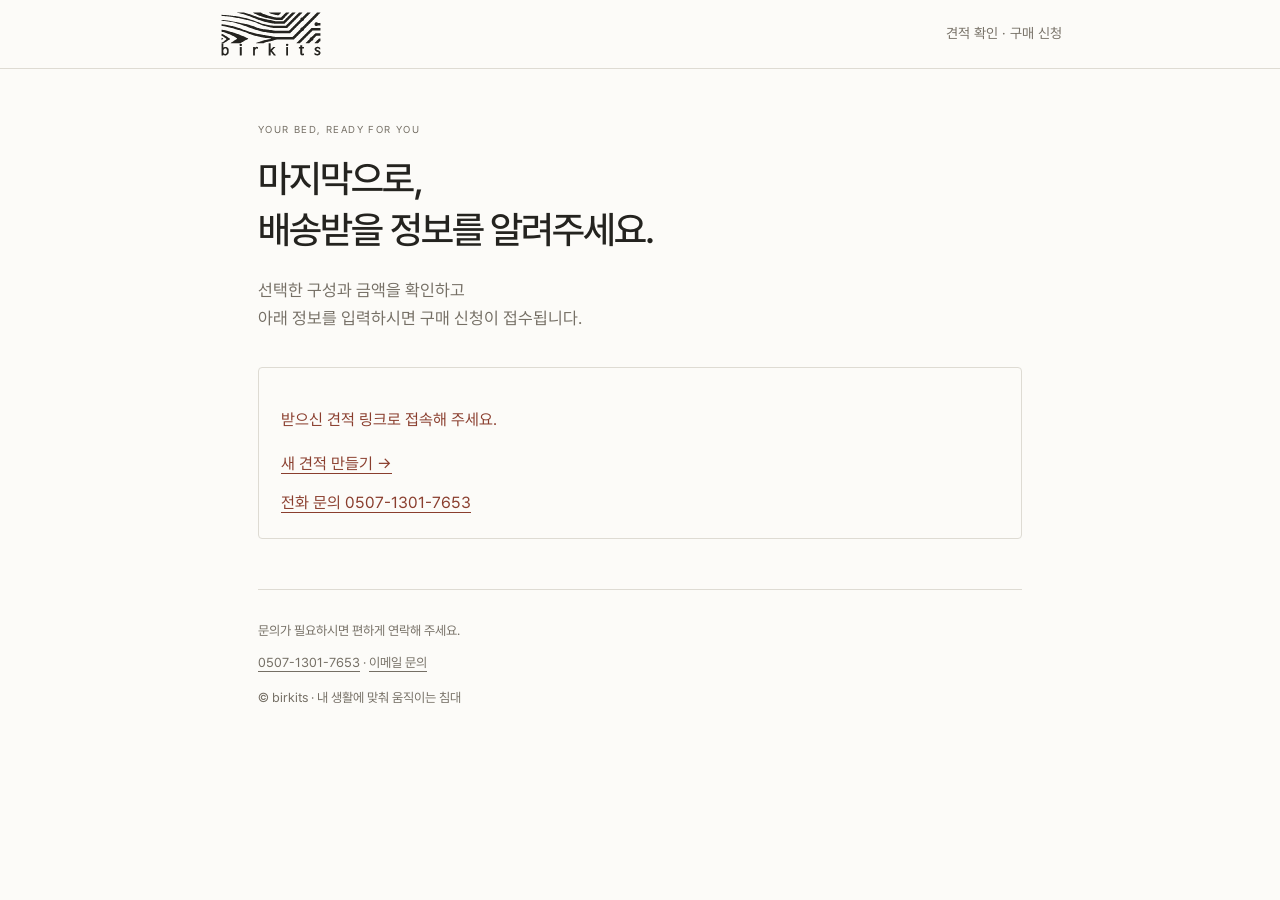
==== order.html @ 265a8187 "Add shareable quotes and customer purchase checkout" ====
<!doctype html>
<html lang="ko"><head><meta charset="utf-8"><meta name="viewport" content="width=device-width,initial-scale=1"><meta name="referrer" content="no-referrer"><meta name="robots" content="noindex,nofollow"><title>견적 확인·구매 신청 | 버킷츠</title><link rel="icon" href="assets/birkits-logo.jpg"><link rel="stylesheet" href="order.css?v=20261102-order1"><script defer src="https://t1.daumcdn.net/mapjsapi/bundle/postcode/prod/postcode.v2.js"></script><script defer src="assets/order-api.js?v=20261102-order1"></script><script defer src="order.js?v=20261102-order1"></script></head>
<body><header><div class="header-inner"><a href="https://birkits.com/" aria-label="버킷츠 메인으로"><img src="assets/birkits-store-logo.svg" width="106" height="50" alt="버킷츠"></a><span>견적 확인 · 구매 신청</span></div></header>
<main><section class="intro"><p class="eyebrow">YOUR BED, READY FOR YOU</p><h1>마지막으로,<br>배송받을 정보를 알려주세요.</h1><p>선택한 구성과 금액을 확인하고<br>아래 정보를 입력하시면 구매 신청이 접수됩니다.</p></section>
<p id="loading" class="notice" role="status">견적을 불러오고 있습니다.</p><section id="error" class="notice error" role="alert" hidden><p id="errorText"></p><a href="./">새 견적 만들기 →</a><a href="tel:050713017653">전화 문의 0507-1301-7653</a></section>
<div id="content" hidden><section class="quote-summary" aria-labelledby="quoteTitle"><div class="section-heading"><h2 id="quoteTitle">선택한 구성</h2><span id="quoteId"></span></div><div class="total"><span>총 견적</span><strong id="quoteTotal"></strong></div><details class="quote-details"><summary id="quoteDetailsLabel">선택한 구성 자세히 보기</summary><div id="quoteLines"></div><p id="quoteSize" class="muted"></p><a id="productDetail" class="text-link" href="https://birkits.com/" target="_blank" rel="noopener noreferrer" title="새 탭에서 열기">제품 상세페이지 보기 ↗</a></details></section>
<section class="bank" aria-label="입금 계좌"><div><span>입금 계좌</span><strong>신한은행 597-04-532966</strong><p>하영웅(버킷츠)</p></div><button type="button" id="copyAccount">계좌 복사</button><textarea id="accountText" aria-label="복사할 계좌 정보" readonly hidden>신한은행 597-04-532966 하영웅(버킷츠)</textarea><p id="copyStatus" role="status"></p></section>
<form id="orderForm"><div class="section-heading"><h2>고객 정보</h2><span>필수 항목을 확인해 주세요.</span></div><div class="fields"><label>고객명<input name="name" required maxlength="60" autocomplete="name" placeholder="받으실 분의 성함"></label><label>연락처<input name="phone" required inputmode="tel" autocomplete="tel" maxlength="15" placeholder="010-0000-0000"></label><label class="full">이메일 <span class="field-note">신청 내역을 보내드립니다.</span><input name="email" required type="email" maxlength="254" autocomplete="email" placeholder="이메일 주소"></label><div class="full address"><label>우편번호<div class="postcode-row"><input name="postcode" required inputmode="numeric" pattern="[0-9]{5}" maxlength="5" autocomplete="postal-code" placeholder="우편번호"><button type="button" id="searchAddress">주소 찾기</button></div></label><div id="postcodeWrap" hidden><button type="button" id="closeAddress" class="text-button">주소 검색 닫기 ×</button><div id="postcodeEmbed"></div></div><label>기본주소<input name="address" required maxlength="300" autocomplete="address-line1" placeholder="도로명·지번 주소"></label><label>상세주소 <span class="field-note">선택</span><input name="addressDetail" maxlength="200" autocomplete="address-line2" placeholder="동·호수 등 상세주소"></label></div><label class="full">배송 요청사항 <span class="field-note">선택</span><textarea name="deliveryRequest" rows="3" maxlength="1000" placeholder="배송·설치 시 전달할 내용을 적어 주세요."></textarea></label></div>
<label class="check"><input id="differentPayer" type="checkbox">입금자명이 고객명과 다릅니다.</label><label id="payerField" hidden>입금자명<input name="payerName" maxlength="60" placeholder="실제 입금하시는 분의 성함"></label><label class="honey" aria-hidden="true">웹사이트<input name="website" tabindex="-1" autocomplete="off"></label>
<details class="privacy"><summary>개인정보 수집·이용 안내</summary><p>수집 항목: 고객명, 연락처, 이메일, 주소, 배송 요청사항, 입금자명<br>이용 목적: 구매 접수, 배송·설치 및 상담, 신청 내역 이메일 안내<br>보관 기준: 관련 법령 및 버킷츠 개인정보처리방침에 따릅니다.</p><a href="https://birkits.com/member/privacy.html" target="_blank" rel="noopener noreferrer">개인정보처리방침 보기 ↗</a></details><label class="check consent"><input name="consent" type="checkbox" required><span>[필수] 주문 접수·배송을 위한 개인정보 수집·이용에 동의합니다.</span></label>
<p class="purchase-note">입금 확인 후 배송·설치 일정을 안내드립니다.<br>설치 조건이나 신청 내용의 변경이 필요하면 버킷츠로 연락해 주세요.</p><p id="formStatus" role="status" aria-live="polite"></p><button class="purchase" type="submit" id="purchaseButton">구매 신청하기</button></form>
<section id="success" class="success" hidden aria-live="polite"><p class="eyebrow">THANK YOU</p><h2>구매 신청이 접수되었습니다.</h2><strong id="orderNumber"></strong><p id="successText"></p><p>입금 확인 후 배송·설치 일정을 안내드립니다.</p><button id="retryMail" type="button" hidden>안내 메일 다시 받기</button><a href="https://birkits.com/">버킷츠 메인으로 →</a></section></div>
<footer><p>문의가 필요하시면 편하게 연락해 주세요.</p><a href="tel:050713017653">0507-1301-7653</a><span> · </span><a href="mailto:birkitshowroom@gmail.com">이메일 문의</a><p>© birkits · 내 생활에 맞춰 움직이는 침대</p></footer></main></body></html>
---- order.css ----
@font-face{font-family:Pretendard;src:url('assets/Pretendard-Regular.otf');font-weight:400;font-display:swap}@font-face{font-family:Pretendard;src:url('assets/Pretendard-Medium.otf');font-weight:500 600;font-display:swap}@font-face{font-family:Pretendard;src:url('assets/Pretendard-Bold.otf');font-weight:700 900;font-display:swap}
:root{--paper:#fcfbf8;--ink:#24231f;--muted:#756f65;--line:#dedbd3}*{box-sizing:border-box}body{margin:0;background:var(--paper);color:var(--ink);font:17px/1.7 Pretendard,sans-serif;word-break:keep-all;overflow-wrap:anywhere}button,input,textarea{font:inherit}button,a,input,textarea{-webkit-tap-highlight-color:transparent}a{color:inherit;text-underline-offset:4px}button{cursor:pointer}button:disabled{opacity:.55;cursor:wait}[hidden]{display:none!important}button:focus-visible,a:focus-visible,input:focus-visible,textarea:focus-visible{outline:2px solid var(--ink);outline-offset:3px}header{border-bottom:1px solid var(--line)}.header-inner{max-width:900px;padding:9px 28px;margin:auto;display:flex;align-items:center;justify-content:space-between;gap:20px}.header-inner img{display:block}.header-inner span{font-size:14px;color:var(--muted)}main{max-width:820px;margin:auto;padding:0 28px}.intro{padding:52px 0 34px}.eyebrow{font-size:10px;letter-spacing:.14em;color:var(--muted);margin:0 0 15px}h1{font-size:38px;line-height:1.35;font-weight:500;letter-spacing:-.05em;margin:0 0 20px}.intro>p:last-child{font-size:17px;color:var(--muted);margin:0}h2{font-size:23px;line-height:1.4;font-weight:500;letter-spacing:-.035em;margin:0}.section-heading{display:flex;align-items:baseline;justify-content:space-between;gap:15px;margin-bottom:22px}.section-heading>span{font-size:12px;color:var(--muted)}.quote-summary{border-top:1px solid var(--ink);padding-top:28px}.quote-line{display:flex;justify-content:space-between;gap:18px;padding:16px 0;border-bottom:1px solid var(--line)}.quote-line strong{display:block;font-size:17px;font-weight:500}.quote-line small{display:block;font-size:14px;color:var(--muted)}.quote-line>span{white-space:nowrap;font-size:16px}.total{display:flex;justify-content:space-between;gap:18px;align-items:center;border-top:1px solid var(--ink);padding:22px 0 8px;margin-top:20px}.total strong{font-size:31px;font-weight:500}.muted{font-size:14px;color:var(--muted);margin:8px 0}.text-link{display:inline-block;font-size:15px;margin-top:10px;min-height:44px;padding-top:8px}.bank{border:1px solid var(--line);border-radius:5px;padding:22px;display:flex;align-items:center;justify-content:space-between;flex-wrap:wrap;gap:16px;margin:26px 0 42px}.bank span{display:block;font-size:13px;color:var(--muted)}.bank strong{font-weight:500;font-size:20px}.bank p{margin:0;font-size:15px;color:var(--muted)}.bank button,.postcode-row button,#retryMail{border:1px solid var(--line);border-radius:4px;background:var(--paper);padding:11px 16px;min-height:48px;color:var(--ink);font-size:15px}.bank #copyStatus{flex-basis:100%;font-size:13px}.bank #copyStatus:empty{display:none}.bank textarea{width:100%;min-height:80px}.fields{display:grid;grid-template-columns:1fr 1fr;gap:24px 20px}label{display:block;font-size:16px}.full{grid-column:1/-1}.field-note{font-size:13px;color:var(--muted);font-weight:400;margin-left:6px}input:not([type=checkbox]),textarea{display:block;width:100%;border:1px solid var(--line);border-radius:4px;background:var(--paper);color:var(--ink);padding:12px 14px;margin-top:8px;min-height:52px;font-size:17px}textarea{resize:vertical;line-height:1.6}input::placeholder,textarea::placeholder{color:#a09a90}.postcode-row{display:flex;gap:10px;align-items:end}.postcode-row input{flex:1;min-width:0}.postcode-row button{flex:0 0 auto}.address>label+label{margin-top:18px}#postcodeWrap{margin:16px 0;border:1px solid var(--line);padding:10px 0 0}#postcodeEmbed{height:420px}.text-button{border:0;background:transparent;padding:6px 14px;font-size:14px;display:block;margin-left:auto}.check{display:flex;gap:11px;align-items:start;font-size:15px;margin:26px 0 18px;cursor:pointer}.check input{width:20px;height:20px;margin:4px 0 0;flex:0 0 20px;accent-color:var(--ink)}.privacy{margin-top:28px;border-top:1px solid var(--line);border-bottom:1px solid var(--line);padding:14px 0;font-size:14px;color:var(--muted)}.privacy summary{cursor:pointer;color:var(--ink)}.privacy p{line-height:1.9}.consent{margin:20px 0}.purchase-note{font-size:14px;line-height:1.8;color:var(--muted);margin:28px 0 16px}.purchase{width:100%;min-height:62px;border:1px solid var(--ink);border-radius:4px;background:var(--ink);color:var(--paper);font-size:19px;font-weight:500}.honey{position:absolute;left:-10000px;width:1px;height:1px;overflow:hidden}.notice{padding:22px;border:1px solid var(--line);border-radius:4px;font-size:16px}.notice a{display:block;margin-top:12px}.error,#formStatus.error{color:#8a3e2e}.success{border-top:1px solid var(--ink);padding-top:28px;margin-top:38px}.success>strong{display:block;font-weight:500;margin:15px 0}.success>p{font-size:16px}.success>a{display:inline-block;margin:20px 0;min-height:44px}#retryMail{display:block;margin-top:18px}footer{border-top:1px solid var(--line);margin-top:50px;padding:25px 0 35px;color:var(--muted);font-size:13px}footer p{margin:5px 0 10px}footer a{display:inline-block;min-height:30px}
@media(max-width:600px){.header-inner{padding:8px 20px}.header-inner img{width:88px;height:42px}.header-inner span{font-size:12px}main{padding:0 20px}.intro{padding:34px 0 28px}h1{font-size:31px}.intro>p:last-child{font-size:16px}.section-heading{display:block}.section-heading>span{display:block;margin-top:8px;font-size:11px}.quote-line{gap:10px}.quote-line strong{font-size:16px}.quote-line small{font-size:13px}.quote-line>span{font-size:15px}.total strong{font-size:28px}.bank{padding:20px;display:block;margin-bottom:34px}.bank strong{font-size:19px}.bank button{width:100%;margin-top:16px}.bank #copyStatus{margin-top:10px}.fields{grid-template-columns:1fr;gap:22px}.field-note{font-size:12px}.check{font-size:14px}.purchase-note{font-size:13px}.purchase{font-size:18px}}

.quote-details{border-bottom:1px solid var(--line);padding:12px 0}.quote-details>summary{font-size:14px;color:var(--muted);cursor:pointer;padding:7px 0}.quote-summary .total{border-top:0;margin-top:0;padding-top:0}.quote-summary .section-heading{display:block}.quote-summary .section-heading>span{display:block;margin-top:7px}
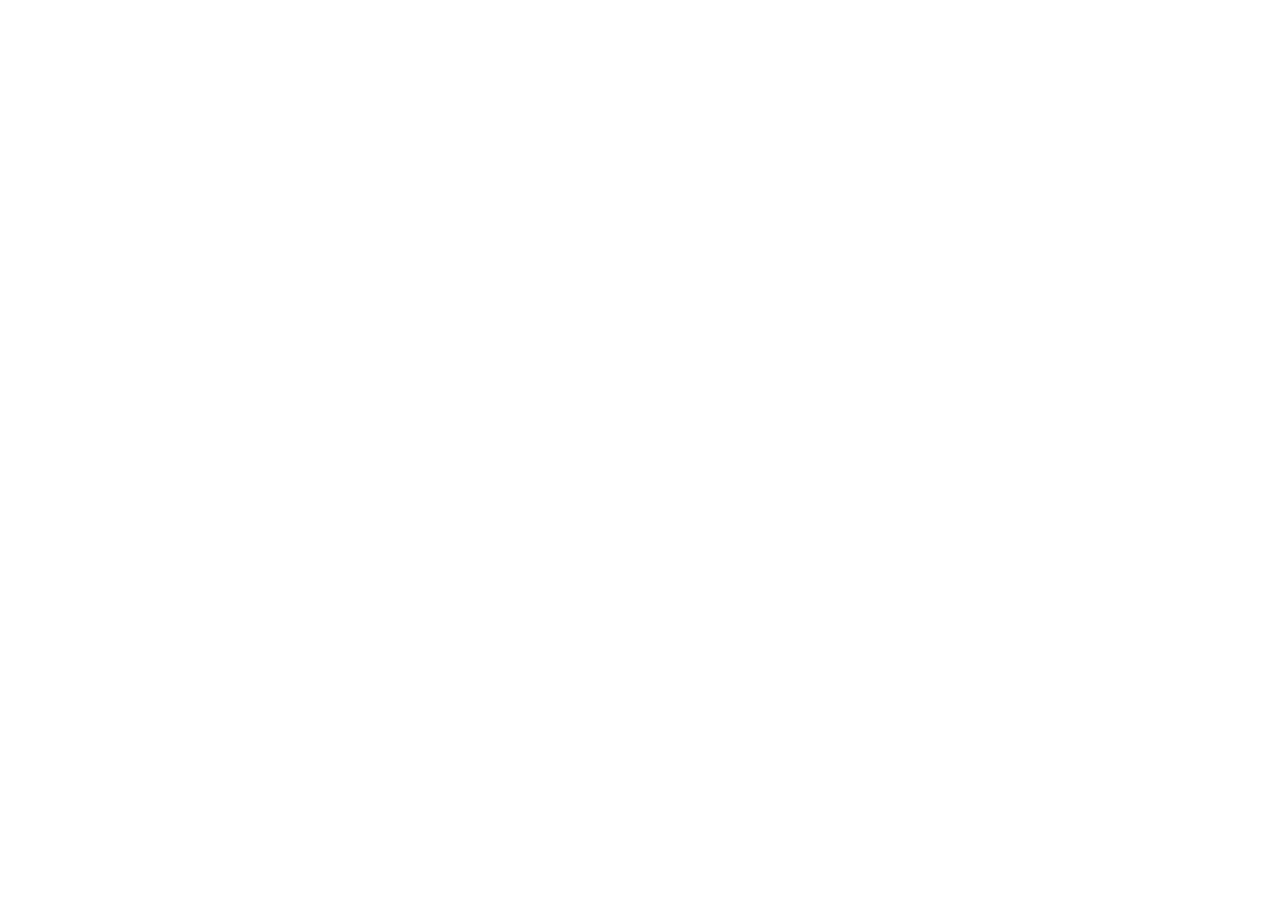
==== commit b6d71716: "Move customer pages to birkits.com preserving management links" ====
--- a/order.html
+++ b/order.html
@@ -1,13 +1,2 @@
 <!doctype html>
-<html lang="ko"><head><meta charset="utf-8"><meta name="viewport" content="width=device-width,initial-scale=1"><meta name="referrer" content="no-referrer"><meta name="robots" content="noindex,nofollow"><title>견적 확인·구매 신청 | 버킷츠</title><link rel="icon" href="assets/birkits-logo.jpg"><link rel="stylesheet" href="order.css?v=20261102-order1"><script defer src="https://t1.daumcdn.net/mapjsapi/bundle/postcode/prod/postcode.v2.js"></script><script defer src="assets/order-api.js?v=20261102-order1"></script><script defer src="order.js?v=20261102-order1"></script></head>
-<body><header><div class="header-inner"><a href="https://birkits.com/" aria-label="버킷츠 메인으로"><img src="assets/birkits-store-logo.svg" width="106" height="50" alt="버킷츠"></a><span>견적 확인 · 구매 신청</span></div></header>
-<main><section class="intro"><p class="eyebrow">YOUR BED, READY FOR YOU</p><h1>마지막으로,<br>배송받을 정보를 알려주세요.</h1><p>선택한 구성과 금액을 확인하고<br>아래 정보를 입력하시면 구매 신청이 접수됩니다.</p></section>
-<p id="loading" class="notice" role="status">견적을 불러오고 있습니다.</p><section id="error" class="notice error" role="alert" hidden><p id="errorText"></p><a href="./">새 견적 만들기 →</a><a href="tel:050713017653">전화 문의 0507-1301-7653</a></section>
-<div id="content" hidden><section class="quote-summary" aria-labelledby="quoteTitle"><div class="section-heading"><h2 id="quoteTitle">선택한 구성</h2><span id="quoteId"></span></div><div class="total"><span>총 견적</span><strong id="quoteTotal"></strong></div><details class="quote-details"><summary id="quoteDetailsLabel">선택한 구성 자세히 보기</summary><div id="quoteLines"></div><p id="quoteSize" class="muted"></p><a id="productDetail" class="text-link" href="https://birkits.com/" target="_blank" rel="noopener noreferrer" title="새 탭에서 열기">제품 상세페이지 보기 ↗</a></details></section>
-<section class="bank" aria-label="입금 계좌"><div><span>입금 계좌</span><strong>신한은행 597-04-532966</strong><p>하영웅(버킷츠)</p></div><button type="button" id="copyAccount">계좌 복사</button><textarea id="accountText" aria-label="복사할 계좌 정보" readonly hidden>신한은행 597-04-532966 하영웅(버킷츠)</textarea><p id="copyStatus" role="status"></p></section>
-<form id="orderForm"><div class="section-heading"><h2>고객 정보</h2><span>필수 항목을 확인해 주세요.</span></div><div class="fields"><label>고객명<input name="name" required maxlength="60" autocomplete="name" placeholder="받으실 분의 성함"></label><label>연락처<input name="phone" required inputmode="tel" autocomplete="tel" maxlength="15" placeholder="010-0000-0000"></label><label class="full">이메일 <span class="field-note">신청 내역을 보내드립니다.</span><input name="email" required type="email" maxlength="254" autocomplete="email" placeholder="이메일 주소"></label><div class="full address"><label>우편번호<div class="postcode-row"><input name="postcode" required inputmode="numeric" pattern="[0-9]{5}" maxlength="5" autocomplete="postal-code" placeholder="우편번호"><button type="button" id="searchAddress">주소 찾기</button></div></label><div id="postcodeWrap" hidden><button type="button" id="closeAddress" class="text-button">주소 검색 닫기 ×</button><div id="postcodeEmbed"></div></div><label>기본주소<input name="address" required maxlength="300" autocomplete="address-line1" placeholder="도로명·지번 주소"></label><label>상세주소 <span class="field-note">선택</span><input name="addressDetail" maxlength="200" autocomplete="address-line2" placeholder="동·호수 등 상세주소"></label></div><label class="full">배송 요청사항 <span class="field-note">선택</span><textarea name="deliveryRequest" rows="3" maxlength="1000" placeholder="배송·설치 시 전달할 내용을 적어 주세요."></textarea></label></div>
-<label class="check"><input id="differentPayer" type="checkbox">입금자명이 고객명과 다릅니다.</label><label id="payerField" hidden>입금자명<input name="payerName" maxlength="60" placeholder="실제 입금하시는 분의 성함"></label><label class="honey" aria-hidden="true">웹사이트<input name="website" tabindex="-1" autocomplete="off"></label>
-<details class="privacy"><summary>개인정보 수집·이용 안내</summary><p>수집 항목: 고객명, 연락처, 이메일, 주소, 배송 요청사항, 입금자명<br>이용 목적: 구매 접수, 배송·설치 및 상담, 신청 내역 이메일 안내<br>보관 기준: 관련 법령 및 버킷츠 개인정보처리방침에 따릅니다.</p><a href="https://birkits.com/member/privacy.html" target="_blank" rel="noopener noreferrer">개인정보처리방침 보기 ↗</a></details><label class="check consent"><input name="consent" type="checkbox" required><span>[필수] 주문 접수·배송을 위한 개인정보 수집·이용에 동의합니다.</span></label>
-<p class="purchase-note">입금 확인 후 배송·설치 일정을 안내드립니다.<br>설치 조건이나 신청 내용의 변경이 필요하면 버킷츠로 연락해 주세요.</p><p id="formStatus" role="status" aria-live="polite"></p><button class="purchase" type="submit" id="purchaseButton">구매 신청하기</button></form>
-<section id="success" class="success" hidden aria-live="polite"><p class="eyebrow">THANK YOU</p><h2>구매 신청이 접수되었습니다.</h2><strong id="orderNumber"></strong><p id="successText"></p><p>입금 확인 후 배송·설치 일정을 안내드립니다.</p><button id="retryMail" type="button" hidden>안내 메일 다시 받기</button><a href="https://birkits.com/">버킷츠 메인으로 →</a></section></div>
-<footer><p>문의가 필요하시면 편하게 연락해 주세요.</p><a href="tel:050713017653">0507-1301-7653</a><span> · </span><a href="mailto:birkitshowroom@gmail.com">이메일 문의</a><p>© birkits · 내 생활에 맞춰 움직이는 침대</p></footer></main></body></html>
+<html lang="ko"><head><meta charset="utf-8"><meta name="viewport" content="width=device-width,initial-scale=1"><meta name="robots" content="noindex,follow"><meta name="referrer" content="no-referrer"><link rel="canonical" href="https://birkits.com/purchase-order.html"><title>버킷츠 자사몰로 이동합니다</title><style>body{margin:0;background:#fcfbf8;color:#27332e;font:17px/1.8 Arial,'Malgun Gothic',sans-serif}main{max-width:640px;margin:15vh auto;padding:28px}a{color:#47765d}</style></head><body><main><h1>버킷츠 자사몰로 이동합니다.</h1><p>신청 페이지 주소가 변경되었습니다.<br>기존 신청 확인·수정 링크도 그대로 이어집니다.</p><a id="continue" href="https://birkits.com/purchase-order.html">새 페이지로 이동하기 →</a></main><script>(function(){var destination='https://birkits.com/purchase-order.html'+window.location.search+window.location.hash;document.getElementById('continue').href=destination;window.location.replace(destination);})();</script></body></html>
